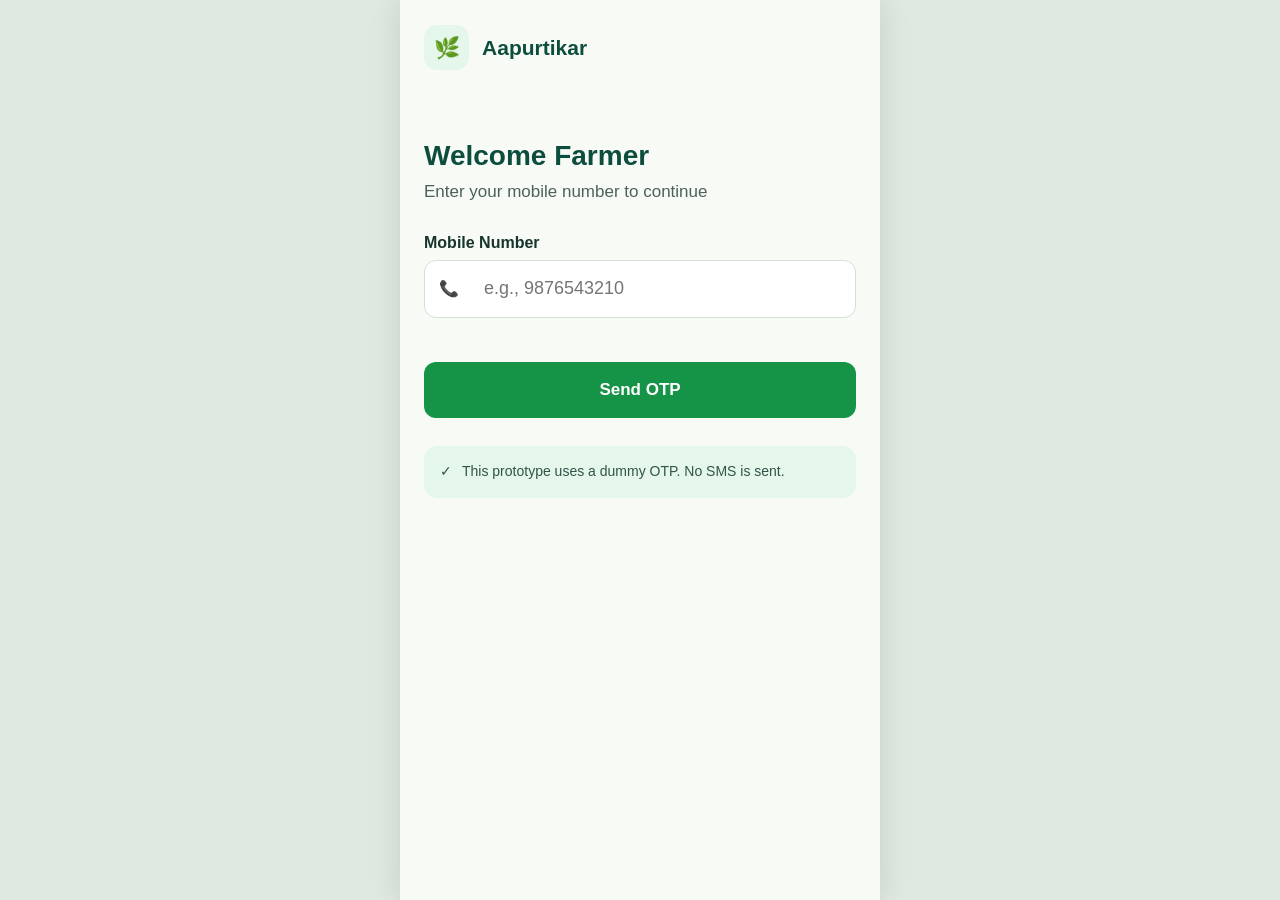
==== farmer/index.html @ e64f6308 "Initial commit" ====
<!DOCTYPE html>
<html lang="en">
<head>
  <meta charset="UTF-8">
  <meta name="viewport" content="width=device-width, initial-scale=1.0">
  <title>Aapurtikar</title>
  <link rel="stylesheet" href="style.css">
</head>
<body>
  <main class="phone">
    <!-- SPLASH -->
    <section id="splash" class="screen active splash-screen">
      <div class="splash-content">
        <div class="logo"><span>🌿</span></div>
        <h1>Aapurtikar</h1>
        <p>Your Crop • Your Token • Our Support</p>
        <div class="farm-art">🌾 🏡 🌱</div>
      </div>
    </section>

    <!-- LOGIN -->
    <section id="login" class="screen">
      <div class="top-brand"><span class="mini-logo">🌿</span> Aapurtikar</div>
      <div class="content">
        <h2>Welcome Farmer</h2>
        <p class="subtitle">Enter your mobile number to continue</p>

        <label>Mobile Number</label>
        <div class="input-wrap">
          <span>📞</span>
          <input id="mobile" type="tel" inputmode="numeric" maxlength="10"
                 placeholder="e.g., 9876543210">
        </div>
        <p id="mobileError" class="error"></p>

        <button class="primary" onclick="sendOTP()">Send OTP</button>

        <div class="info-box">
          <span>✓</span>
          <p>This prototype uses a dummy OTP. No SMS is sent.</p>
        </div>
      </div>
    </section>

    <!-- OTP -->
    <section id="otp" class="screen">
      <div class="content">
        <button class="back" onclick="showScreen('login')">‹</button>
        <h2>Enter OTP</h2>
        <p class="subtitle">We sent a 4-digit code to your mobile number</p>

        <label>OTP</label>
        <div class="input-wrap">
          <span>🔒</span>
          <input id="otpInput" type="tel" inputmode="numeric" maxlength="6"
                 placeholder="1234">
        </div>
        <p id="otpError" class="error"></p>

        <button class="primary" onclick="verifyOTP()">Verify OTP</button>
        <button class="link-btn" onclick="resendOTP()">Resend OTP</button>

        <div class="info-box">
          <span>✓</span>
          <p>For this prototype, any 4–6 digit OTP is accepted.</p>
        </div>
      </div>
    </section>

    <!-- AADHAAR -->
    <section id="aadhaar" class="screen">
      <div class="content">
        <button class="back" onclick="showScreen('otp')">‹</button>
        <h2>Link Your Aadhaar</h2>
        <p class="subtitle">Enter your 12-digit Aadhaar number</p>

        <label>Aadhaar Number</label>
        <div class="input-wrap">
          <span>🪪</span>
          <input id="aadhaarInput" type="tel" inputmode="numeric" maxlength="12"
                 placeholder="e.g., 123456789012">
        </div>
        <p id="aadhaarError" class="error"></p>

        <div class="info-box">
          <span>🛡</span>
          <p>Prototype only: Aadhaar is saved locally and is not verified.</p>
        </div>

        <button class="primary" onclick="verifyAadhaar()">Continue</button>
      </div>
    </section>

    <!-- LOCATION -->
    <section id="location" class="screen">
      <div class="content">
        <button class="back" onclick="goBackFromLocation()">‹</button>
        <h2>Select Your Location</h2>
        <p class="subtitle">Choose your state and procurement centre</p>

        <label>State</label>
        <select id="state">
          <option value="">Select state</option>
          <option>Maharashtra</option>
          <option>Uttar Pradesh</option>
          <option>Punjab</option>
          <option>Karnataka</option>
          <option>Haryana</option>
          <option>Madhya Pradesh</option>
          <option>Rajasthan</option>
          <option>Gujarat</option>
          <option>Bihar</option>
          <option>Other</option>
        </select>

        <label>Procurement Centre Number</label>
        <div class="input-wrap">
          <span>🏢</span>
          <input id="centre" type="text" inputmode="numeric"
                 placeholder="e.g., 101">
        </div>
        <p id="locationError" class="error"></p>

        <button id="locationButton" class="primary" onclick="saveLocationAndContinue()">
          Continue
        </button>

        <div class="info-box">
          <span>📍</span>
          <p>Choose the centre where you will report your crops.</p>
        </div>
      </div>
    </section>

    <!-- CROPS -->
    <section id="crops" class="screen">
      <div class="content">
        <button class="back" onclick="showScreen('location')">‹</button>
        <h2>What did you grow?</h2>
        <p class="subtitle">Add the crops you want to bring to the procurement centre.</p>

        <label>Crop Name</label>
        <select id="cropSelect" onchange="toggleCustomCrop()">
          <option value="">Select a crop</option>
          <option>Wheat</option>
          <option>Rice</option>
          <option>Maize</option>
          <option>Cotton</option>
          <option>Sugarcane</option>
          <option>Mustard</option>
          <option>Soybean</option>
          <option>Groundnut</option>
          <option>Bajra</option>
          <option>Jowar</option>
          <option>Barley</option>
          <option>Gram</option>
          <option>Lentils</option>
          <option>Pulses</option>
          <option value="other">Other / Enter Crop Name</option>
        </select>

        <div id="customCropBox" class="hidden">
          <label>Enter Crop Name</label>
          <div class="input-wrap">
            <span>🌱</span>
            <input id="customCrop" type="text" placeholder="e.g., Potato">
          </div>
        </div>

        <label>Quantity</label>
        <div class="input-wrap">
          <span>⚖️</span>
          <input id="quantity" type="number" min="0.01" step="0.01"
                 placeholder="e.g., 25">
        </div>

        <label>Unit</label>
        <select id="unit">
          <option>Quintal</option>
          <option>Kg</option>
          <option>Ton</option>
        </select>

        <p id="cropError" class="error"></p>

        <button class="outline" onclick="addCrop()">＋ Add Crop</button>

        <div class="section-title">
          Your Crops <span id="cropCount"></span>
        </div>

        <div id="cropList" class="crop-list">
          <div class="empty">🌾<br><b>No crops added yet</b><br>
            <small>Add the crops you have grown.</small>
          </div>
        </div>

        <button class="primary" onclick="generateToken()">Generate My Token</button>
      </div>
    </section>

    <!-- HOME -->
    <section id="home" class="screen">
      <header class="home-header">
        <div class="hello"><span>👤</span> Hello, Farmer!</div>
        <span>🌿</span>
      </header>

      <div class="home-content">
        <p class="token-label">Your Token Number</p>
        <div id="token" class="token">FT-0000-0000</div>
        <p class="token-help">Show this token at the procurement centre for reporting.</p>

        <button class="request-link" onclick="openRequests()">
          <span>📨 Procurement Requests <span id="requestDot" class="notification-dot hidden"></span><br><small id="requestSummary">No new procurement requests</small></span>
          <span>›</span>
        </button>

        <button class="request-link" onclick="openShipmentHistory()">
          <span>🚚 Crop Submission History<br><small>View your submitted crops and dates</small></span>
          <span>›</span>
        </button>

        <button class="request-link" onclick="openPaymentHistory()">
          <span>💰 Payment History<br><small>View payment status for your shipments</small></span>
          <span>›</span>
        </button>

        <div class="section-title">Your Crops</div>
        <div id="homeCropList"></div>
        <button class="outline" onclick="openAddCrop()">＋ Add Crop</button>

        <div class="section-title">Your Details</div>
        <div class="details-card">
          <div class="detail"><span>📞 Mobile Number</span><b id="homeMobile"></b></div>
          <div class="detail"><span>🪪 Aadhaar Number</span><b id="homeAadhaar"></b></div>
          <div class="detail"><span>📍 State</span><b id="homeState"></b></div>
          <div class="detail"><span>🏢 Centre Number</span><b id="homeCentre"></b></div>
        </div>

        <button class="outline" onclick="changeCentre()">Change Centre</button>
        <button class="logout" onclick="logout()">Logout</button>
      </div>
    </section>

    <!-- PROCUREMENT REQUESTS -->
    <section id="requests" class="screen request-screen">
      <div class="content">
        <button class="back" onclick="showScreen('home')">‹</button>
        <h2>Procurement Requests</h2>
        <p class="subtitle">Government procurement requests sent to you will appear here.</p>

        <div class="info-box">
          <span>📨</span>
          <p>Check the crop, quantity, date and centre before accepting a request.</p>
        </div>

        <div id="requestList" style="margin-top:22px"></div>
      </div>
    </section>


    <!-- CROP SUBMISSION HISTORY -->
    <section id="shipmentHistory" class="screen request-screen">
      <div class="content">
        <button class="back" onclick="showScreen('home')">‹</button>
        <h2>Crop Submission History</h2>
        <p class="subtitle">See the crops you submitted, their quantity and submission date.</p>

        <div id="shipmentHistoryList" style="margin-top:22px"></div>
        <div id="gradingNote" class="info-box"><span>⭐</span><p>Crop grading given by the procurement worker will appear with your crop history.</p></div>
      </div>
    </section>

    <!-- PAYMENT HISTORY -->
    <section id="paymentHistory" class="screen request-screen">
      <div class="content">
        <button class="back" onclick="showScreen('home')">‹</button>
        <h2>Payment History</h2>
        <p class="subtitle">See the payment status for your submitted crops.</p>

        <div id="paymentHistoryList" style="margin-top:22px"></div>
      </div>
    </section>

    <!-- SIMPLE ADD-CROP MODAL -->
    <div id="addCropModal" class="modal hidden">
      <div class="modal-card">
        <button class="close" onclick="closeAddCrop()">×</button>
        <h3>Add Another Crop</h3>
        <label>Crop Name</label>
        <select id="modalCropSelect" onchange="toggleModalCustom()">
          <option value="">Select a crop</option>
          <option>Wheat</option><option>Rice</option><option>Maize</option>
          <option>Cotton</option><option>Sugarcane</option><option>Mustard</option>
          <option>Soybean</option><option>Groundnut</option><option>Bajra</option>
          <option>Jowar</option><option>Barley</option><option>Gram</option>
          <option>Lentils</option><option>Pulses</option>
          <option value="other">Other / Enter Crop Name</option>
        </select>
        <input id="modalCustomCrop" class="hidden" placeholder="Enter crop name">
        <label>Quantity</label>
        <input id="modalQuantity" type="number" min="0.01" step="0.01" placeholder="e.g., 25">
        <label>Unit</label>
        <select id="modalUnit">
          <option>Quintal</option><option>Kg</option><option>Ton</option>
        </select>
        <p id="modalError" class="error"></p>
        <button class="primary" onclick="addCropFromHome()">Add Crop</button>
      </div>
    </div>
  </main>

  <script src="script.js"></script>
</body>
</html>
---- farmer/style.css ----
*{box-sizing:border-box} :root{--green:#159447;--dark:#0d4d3e;--light:#e5f6ea;--bg:#f8fbf5;--border:#d5ded8}body{margin:0;min-height:100vh;background:#dfe8e1;font-family:Arial,Helvetica,sans-serif;color:#17352c}.phone{width:min(100%,480px);min-height:100vh;margin:auto;background:var(--bg);overflow:hidden;position:relative}.screen{display:none;min-height:100vh}.screen.active{display:block}.splash-screen{align-items:center;justify-content:center}.splash-screen.active{display:flex}.splash-content{text-align:center;padding:25px;width:100%}.logo{width:110px;height:110px;margin:0 auto 22px;border-radius:28px;background:var(--light);display:grid;place-items:center;font-size:65px}.splash-content h1{color:var(--dark);font-size:40px;margin:0 0 8px}.splash-content p{color:#496158}.farm-art{margin-top:70px;font-size:50px;letter-spacing:10px}.top-brand{padding:25px 24px 0;color:var(--dark);font-weight:800;font-size:21px}.mini-logo{display:inline-grid;place-items:center;width:45px;height:45px;background:var(--light);border-radius:13px;margin-right:8px}.content,.home-content{padding:25px 24px 35px}h2{color:var(--dark);font-size:28px;line-height:1.15;margin:45px 0 8px}.subtitle{color:#4c6159;font-size:17px;line-height:1.4;margin:0 0 30px}.back{border:0;background:transparent;font-size:38px;line-height:30px;padding:0;cursor:pointer;color:#27483e}label{display:block;font-size:16px;font-weight:700;margin:18px 0 8px}.input-wrap{min-height:56px;display:flex;align-items:center;gap:10px;background:#fff;border:1px solid var(--border);border-radius:12px;padding:0 14px}.input-wrap:focus-within{border:2px solid var(--green)}.input-wrap input{border:0;outline:0;width:100%;background:transparent;font-size:18px;color:#17352c}input,select{width:100%;min-height:56px;border:1px solid var(--border);border-radius:12px;background:#fff;padding:0 15px;font-size:17px;color:#17352c;outline:none}select:focus,input:focus{border-color:var(--green);box-shadow:0 0 0 2px rgba(21,148,71,.12)}.primary,.outline,.logout{width:100%;min-height:56px;border-radius:12px;font-size:17px;font-weight:800;cursor:pointer;margin-top:20px}.primary{border:0;background:var(--green);color:#fff}.outline{background:#fff;border:2px solid var(--green);color:var(--green)}.logout{background:#fff;color:#d33a3a;border:2px solid #d33a3a}.link-btn{display:block;margin:14px auto;border:0;background:transparent;color:var(--green);font-size:16px;font-weight:800;cursor:pointer}.info-box{display:flex;gap:10px;margin-top:28px;padding:16px;background:var(--light);border-radius:14px;color:#315349;font-size:14px;line-height:1.4}.info-box p{margin:0}.error{min-height:18px;margin:6px 0 0;color:#c93434;font-size:14px;font-weight:600}.hidden{display:none!important}.section-title{color:var(--dark);font-size:20px;font-weight:800;margin:30px 0 12px}.crop-item,.request-card{background:#fff;border:1px solid #dce5df;border-radius:14px;padding:14px;margin-bottom:9px}.crop-item{display:flex;align-items:center;gap:12px}.crop-icon{width:40px;height:40px;border-radius:50%;background:var(--light);display:grid;place-items:center;font-size:20px}.crop-info{flex:1}.crop-name{color:var(--dark);font-size:17px;font-weight:800}.crop-quantity{margin-top:4px;font-size:14px}.delete{border:0;background:transparent;color:#d33a3a;font-size:20px;cursor:pointer}.empty{text-align:center;background:#fff;border:1px solid #dce5df;border-radius:14px;padding:20px;color:#536a61;line-height:1.5}.home-header{min-height:70px;padding:12px 20px;background:var(--green);color:#fff;display:flex;align-items:center;justify-content:space-between}.hello{display:flex;align-items:center;gap:10px;font-size:18px;font-weight:800}.hello span{width:40px;height:40px;display:grid;place-items:center;background:#fff;color:var(--green);border-radius:50%}.token-label{text-align:center;font-size:18px;color:var(--dark);font-weight:800;margin:0 0 12px}.token{text-align:center;background:var(--light);border-radius:15px;padding:22px 10px;color:var(--dark);font-size:35px;font-weight:900;letter-spacing:1px}.token-help{text-align:center;font-size:14px;line-height:1.4;margin:12px 10px 0}.details-card{background:#fff;border:1px solid #dce5df;border-radius:14px;overflow:hidden}.detail{display:flex;justify-content:space-between;gap:12px;padding:15px;border-bottom:1px solid #e6ece8;font-size:14px}.detail:last-child{border-bottom:0}.detail b{text-align:right;color:var(--dark)}.request-card{position:relative}.request-top{display:flex;justify-content:space-between;align-items:center;gap:8px;margin-bottom:10px}.request-title{font-size:18px;font-weight:800;color:var(--dark)}.badge{padding:6px 10px;border-radius:20px;font-size:12px;font-weight:800}.badge.pending{background:#fff1c7;color:#815f00}.badge.accepted{background:#dff6e5;color:#08733a}.badge.declined{background:#ffe1e1;color:#a52d2d}.request-meta{font-size:14px;line-height:1.55;color:#51665e}.request-note{margin-top:10px;padding:10px;border-radius:10px;background:var(--light);font-size:14px}.request-actions{display:flex;gap:10px;margin-top:14px}.request-actions button{flex:1;min-height:46px;border-radius:10px;font-weight:800;cursor:pointer}.accept{background:var(--green);color:#fff;border:0}.decline{background:#fff;color:#c43a3a;border:1px solid #c43a3a}.request-link{width:100%;margin-top:12px;background:#fff;border:1px solid #dce5df;border-radius:12px;padding:14px;text-align:left;cursor:pointer;display:flex;justify-content:space-between;align-items:center;font-size:16px;font-weight:800;color:var(--dark)}.notification-dot{width:9px;height:9px;background:#e33;border-radius:50%;display:inline-block;margin-left:5px}.modal{position:fixed;inset:0;background:rgba(0,0,0,.45);display:flex;align-items:flex-end;justify-content:center;z-index:20}.modal-card{width:min(480px,100%);max-height:90vh;overflow-y:auto;background:var(--bg);border-radius:22px 22px 0 0;padding:22px}.modal-card h3{color:var(--dark);font-size:23px;margin:5px 0 20px}.close{float:right;border:0;background:transparent;font-size:30px;cursor:pointer}.request-screen .content{padding-top:20px}@media(min-width:481px){.phone{box-shadow:0 0 30px rgba(0,0,0,.12)}}
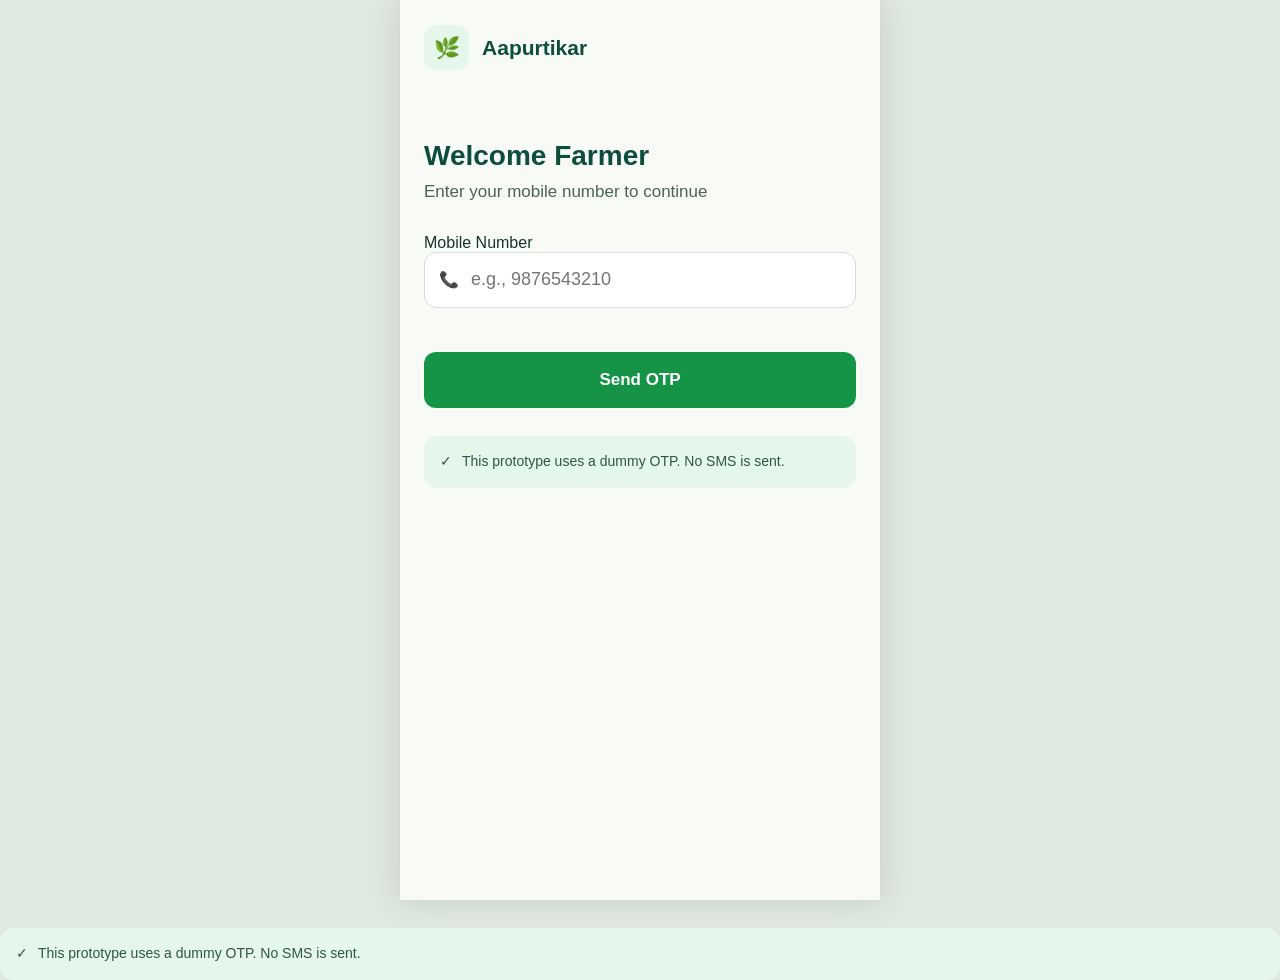
==== commit ccbdcce9: "Add OTP, Aadhaar, and location sections to HTML" ====
--- a/farmer/index.html
+++ b/farmer/index.html
@@ -314,3 +314,283 @@
   <script src="script.js"></script>
 </body>
 </html>
+
+        <div class="info-box">
+          <span>✓</span>
+          <p>This prototype uses a dummy OTP. No SMS is sent.</p>
+        </div>
+      </div>
+    </section>
+
+    <!-- OTP -->
+    <section id="otp" class="screen">
+      <div class="content">
+        <button class="back" onclick="showScreen('login')">‹</button>
+        <h2>Enter OTP</h2>
+        <p class="subtitle">We sent a 4-digit code to your mobile number</p>
+
+        <label>OTP</label>
+        <div class="input-wrap">
+          <span>🔒</span>
+          <input id="otpInput" type="tel" inputmode="numeric" maxlength="6"
+                 placeholder="1234">
+        </div>
+        <p id="otpError" class="error"></p>
+
+        <button class="primary" onclick="verifyOTP()">Verify OTP</button>
+        <button class="link-btn" onclick="resendOTP()">Resend OTP</button>
+
+        <div class="info-box">
+          <span>✓</span>
+          <p>For this prototype, any 4–6 digit OTP is accepted.</p>
+        </div>
+      </div>
+    </section>
+
+    <!-- AADHAAR -->
+    <section id="aadhaar" class="screen">
+      <div class="content">
+        <button class="back" onclick="showScreen('otp')">‹</button>
+        <h2>Link Your Aadhaar</h2>
+        <p class="subtitle">Enter your 12-digit Aadhaar number</p>
+
+        <label>Aadhaar Number</label>
+        <div class="input-wrap">
+          <span>🪪</span>
+          <input id="aadhaarInput" type="tel" inputmode="numeric" maxlength="12"
+                 placeholder="e.g., 123456789012">
+        </div>
+        <p id="aadhaarError" class="error"></p>
+
+        <div class="info-box">
+          <span>🛡</span>
+          <p>Prototype only: Aadhaar is saved locally and is not verified.</p>
+        </div>
+
+        <button class="primary" onclick="verifyAadhaar()">Continue</button>
+      </div>
+    </section>
+
+    <!-- LOCATION -->
+    <section id="location" class="screen">
+      <div class="content">
+        <button class="back" onclick="goBackFromLocation()">‹</button>
+        <h2>Select Your Location</h2>
+        <p class="subtitle">Choose your state and procurement centre</p>
+
+        <label>State</label>
+        <select id="state">
+          <option value="">Select state</option>
+          <option>Maharashtra</option>
+          <option>Uttar Pradesh</option>
+          <option>Punjab</option>
+          <option>Karnataka</option>
+          <option>Haryana</option>
+          <option>Madhya Pradesh</option>
+          <option>Rajasthan</option>
+          <option>Gujarat</option>
+          <option>Bihar</option>
+          <option>Other</option>
+        </select>
+
+        <label>Procurement Centre Number</label>
+        <div class="input-wrap">
+          <span>🏢</span>
+          <input id="centre" type="text" inputmode="numeric"
+                 placeholder="e.g., 101">
+        </div>
+        <p id="locationError" class="error"></p>
+
+        <button id="locationButton" class="primary" onclick="saveLocationAndContinue()">
+          Continue
+        </button>
+
+        <div class="info-box">
+          <span>📍</span>
+          <p>Choose the centre where you will report your crops.</p>
+        </div>
+      </div>
+    </section>
+
+    <!-- CROPS -->
+    <section id="crops" class="screen">
+      <div class="content">
+        <button class="back" onclick="showScreen('location')">‹</button>
+        <h2>What did you grow?</h2>
+        <p class="subtitle">Add the crops you want to bring to the procurement centre.</p>
+
+        <label>Crop Name</label>
+        <select id="cropSelect" onchange="toggleCustomCrop()">
+          <option value="">Select a crop</option>
+          <option>Wheat</option>
+          <option>Rice</option>
+          <option>Maize</option>
+          <option>Cotton</option>
+          <option>Sugarcane</option>
+          <option>Mustard</option>
+          <option>Soybean</option>
+          <option>Groundnut</option>
+          <option>Bajra</option>
+          <option>Jowar</option>
+          <option>Barley</option>
+          <option>Gram</option>
+          <option>Lentils</option>
+          <option>Pulses</option>
+          <option value="other">Other / Enter Crop Name</option>
+        </select>
+
+        <div id="customCropBox" class="hidden">
+          <label>Enter Crop Name</label>
+          <div class="input-wrap">
+            <span>🌱</span>
+            <input id="customCrop" type="text" placeholder="e.g., Potato">
+          </div>
+        </div>
+
+        <label>Quantity</label>
+        <div class="input-wrap">
+          <span>⚖️</span>
+          <input id="quantity" type="number" min="0.01" step="0.01"
+                 placeholder="e.g., 25">
+        </div>
+
+        <label>Unit</label>
+        <select id="unit">
+          <option>Quintal</option>
+          <option>Kg</option>
+          <option>Ton</option>
+        </select>
+
+        <p id="cropError" class="error"></p>
+
+        <button class="outline" onclick="addCrop()">＋ Add Crop</button>
+
+        <div class="section-title">
+          Your Crops <span id="cropCount"></span>
+        </div>
+
+        <div id="cropList" class="crop-list">
+          <div class="empty">🌾<br><b>No crops added yet</b><br>
+            <small>Add the crops you have grown.</small>
+          </div>
+        </div>
+
+        <button class="primary" onclick="generateToken()">Generate My Token</button>
+      </div>
+    </section>
+
+    <!-- HOME -->
+    <section id="home" class="screen">
+      <header class="home-header">
+        <div class="hello"><span>👤</span> Hello, Farmer!</div>
+        <span>🌿</span>
+      </header>
+
+      <div class="home-content">
+        <p class="token-label">Your Token Number</p>
+        <div id="token" class="token">FT-0000-0000</div>
+        <p class="token-help">Show this token at the procurement centre for reporting.</p>
+
+        <button class="request-link" onclick="openRequests()">
+          <span>📨 Procurement Requests <span id="requestDot" class="notification-dot hidden"></span><br><small id="requestSummary">No new procurement requests</small></span>
+          <span>›</span>
+        </button>
+
+        <button class="request-link" onclick="openShipmentHistory()">
+          <span>🚚 Crop Submission History<br><small>View your submitted crops and dates</small></span>
+          <span>›</span>
+        </button>
+
+        <button class="request-link" onclick="openPaymentHistory()">
+          <span>💰 Payment History<br><small>View payment status for your shipments</small></span>
+          <span>›</span>
+        </button>
+
+        <div class="section-title">Your Crops</div>
+        <div id="homeCropList"></div>
+        <button class="outline" onclick="openAddCrop()">＋ Add Crop</button>
+
+        <div class="section-title">Your Details</div>
+        <div class="details-card">
+          <div class="detail"><span>📞 Mobile Number</span><b id="homeMobile"></b></div>
+          <div class="detail"><span>🪪 Aadhaar Number</span><b id="homeAadhaar"></b></div>
+          <div class="detail"><span>📍 State</span><b id="homeState"></b></div>
+          <div class="detail"><span>🏢 Centre Number</span><b id="homeCentre"></b></div>
+        </div>
+
+        <button class="outline" onclick="changeCentre()">Change Centre</button>
+        <button class="logout" onclick="logout()">Logout</button>
+      </div>
+    </section>
+
+    <!-- PROCUREMENT REQUESTS -->
+    <section id="requests" class="screen request-screen">
+      <div class="content">
+        <button class="back" onclick="showScreen('home')">‹</button>
+        <h2>Procurement Requests</h2>
+        <p class="subtitle">Government procurement requests sent to you will appear here.</p>
+
+        <div class="info-box">
+          <span>📨</span>
+          <p>Check the crop, quantity, date and centre before accepting a request.</p>
+        </div>
+
+        <div id="requestList" style="margin-top:22px"></div>
+      </div>
+    </section>
+
+
+    <!-- CROP SUBMISSION HISTORY -->
+    <section id="shipmentHistory" class="screen request-screen">
+      <div class="content">
+        <button class="back" onclick="showScreen('home')">‹</button>
+        <h2>Crop Submission History</h2>
+        <p class="subtitle">See the crops you submitted, their quantity and submission date.</p>
+
+        <div id="shipmentHistoryList" style="margin-top:22px"></div>
+        <div id="gradingNote" class="info-box"><span>⭐</span><p>Crop grading given by the procurement worker will appear with your crop history.</p></div>
+      </div>
+    </section>
+
+    <!-- PAYMENT HISTORY -->
+    <section id="paymentHistory" class="screen request-screen">
+      <div class="content">
+        <button class="back" onclick="showScreen('home')">‹</button>
+        <h2>Payment History</h2>
+        <p class="subtitle">See the payment status for your submitted crops.</p>
+
+        <div id="paymentHistoryList" style="margin-top:22px"></div>
+      </div>
+    </section>
+
+    <!-- SIMPLE ADD-CROP MODAL -->
+    <div id="addCropModal" class="modal hidden">
+      <div class="modal-card">
+        <button class="close" onclick="closeAddCrop()">×</button>
+        <h3>Add Another Crop</h3>
+        <label>Crop Name</label>
+        <select id="modalCropSelect" onchange="toggleModalCustom()">
+          <option value="">Select a crop</option>
+          <option>Wheat</option><option>Rice</option><option>Maize</option>
+          <option>Cotton</option><option>Sugarcane</option><option>Mustard</option>
+          <option>Soybean</option><option>Groundnut</option><option>Bajra</option>
+          <option>Jowar</option><option>Barley</option><option>Gram</option>
+          <option>Lentils</option><option>Pulses</option>
+          <option value="other">Other / Enter Crop Name</option>
+        </select>
+        <input id="modalCustomCrop" class="hidden" placeholder="Enter crop name">
+        <label>Quantity</label>
+        <input id="modalQuantity" type="number" min="0.01" step="0.01" placeholder="e.g., 25">
+        <label>Unit</label>
+        <select id="modalUnit">
+          <option>Quintal</option><option>Kg</option><option>Ton</option>
+        </select>
+        <p id="modalError" class="error"></p>
+        <button class="primary" onclick="addCropFromHome()">Add Crop</button>
+      </div>
+    </div>
+  </main>
+
+  <script src="script.js"></script>
+</body>
+</html>
--- a/farmer/style.css
+++ b/farmer/style.css
@@ -1 +1,661 @@
-*{box-sizing:border-box} :root{--green:#159447;--dark:#0d4d3e;--light:#e5f6ea;--bg:#f8fbf5;--border:#d5ded8}body{margin:0;min-height:100vh;background:#dfe8e1;font-family:Arial,Helvetica,sans-serif;color:#17352c}.phone{width:min(100%,480px);min-height:100vh;margin:auto;background:var(--bg);overflow:hidden;position:relative}.screen{display:none;min-height:100vh}.screen.active{display:block}.splash-screen{align-items:center;justify-content:center}.splash-screen.active{display:flex}.splash-content{text-align:center;padding:25px;width:100%}.logo{width:110px;height:110px;margin:0 auto 22px;border-radius:28px;background:var(--light);display:grid;place-items:center;font-size:65px}.splash-content h1{color:var(--dark);font-size:40px;margin:0 0 8px}.splash-content p{color:#496158}.farm-art{margin-top:70px;font-size:50px;letter-spacing:10px}.top-brand{padding:25px 24px 0;color:var(--dark);font-weight:800;font-size:21px}.mini-logo{display:inline-grid;place-items:center;width:45px;height:45px;background:var(--light);border-radius:13px;margin-right:8px}.content,.home-content{padding:25px 24px 35px}h2{color:var(--dark);font-size:28px;line-height:1.15;margin:45px 0 8px}.subtitle{color:#4c6159;font-size:17px;line-height:1.4;margin:0 0 30px}.back{border:0;background:transparent;font-size:38px;line-height:30px;padding:0;cursor:pointer;color:#27483e}label{display:block;font-size:16px;font-weight:700;margin:18px 0 8px}.input-wrap{min-height:56px;display:flex;align-items:center;gap:10px;background:#fff;border:1px solid var(--border);border-radius:12px;padding:0 14px}.input-wrap:focus-within{border:2px solid var(--green)}.input-wrap input{border:0;outline:0;width:100%;background:transparent;font-size:18px;color:#17352c}input,select{width:100%;min-height:56px;border:1px solid var(--border);border-radius:12px;background:#fff;padding:0 15px;font-size:17px;color:#17352c;outline:none}select:focus,input:focus{border-color:var(--green);box-shadow:0 0 0 2px rgba(21,148,71,.12)}.primary,.outline,.logout{width:100%;min-height:56px;border-radius:12px;font-size:17px;font-weight:800;cursor:pointer;margin-top:20px}.primary{border:0;background:var(--green);color:#fff}.outline{background:#fff;border:2px solid var(--green);color:var(--green)}.logout{background:#fff;color:#d33a3a;border:2px solid #d33a3a}.link-btn{display:block;margin:14px auto;border:0;background:transparent;color:var(--green);font-size:16px;font-weight:800;cursor:pointer}.info-box{display:flex;gap:10px;margin-top:28px;padding:16px;background:var(--light);border-radius:14px;color:#315349;font-size:14px;line-height:1.4}.info-box p{margin:0}.error{min-height:18px;margin:6px 0 0;color:#c93434;font-size:14px;font-weight:600}.hidden{display:none!important}.section-title{color:var(--dark);font-size:20px;font-weight:800;margin:30px 0 12px}.crop-item,.request-card{background:#fff;border:1px solid #dce5df;border-radius:14px;padding:14px;margin-bottom:9px}.crop-item{display:flex;align-items:center;gap:12px}.crop-icon{width:40px;height:40px;border-radius:50%;background:var(--light);display:grid;place-items:center;font-size:20px}.crop-info{flex:1}.crop-name{color:var(--dark);font-size:17px;font-weight:800}.crop-quantity{margin-top:4px;font-size:14px}.delete{border:0;background:transparent;color:#d33a3a;font-size:20px;cursor:pointer}.empty{text-align:center;background:#fff;border:1px solid #dce5df;border-radius:14px;padding:20px;color:#536a61;line-height:1.5}.home-header{min-height:70px;padding:12px 20px;background:var(--green);color:#fff;display:flex;align-items:center;justify-content:space-between}.hello{display:flex;align-items:center;gap:10px;font-size:18px;font-weight:800}.hello span{width:40px;height:40px;display:grid;place-items:center;background:#fff;color:var(--green);border-radius:50%}.token-label{text-align:center;font-size:18px;color:var(--dark);font-weight:800;margin:0 0 12px}.token{text-align:center;background:var(--light);border-radius:15px;padding:22px 10px;color:var(--dark);font-size:35px;font-weight:900;letter-spacing:1px}.token-help{text-align:center;font-size:14px;line-height:1.4;margin:12px 10px 0}.details-card{background:#fff;border:1px solid #dce5df;border-radius:14px;overflow:hidden}.detail{display:flex;justify-content:space-between;gap:12px;padding:15px;border-bottom:1px solid #e6ece8;font-size:14px}.detail:last-child{border-bottom:0}.detail b{text-align:right;color:var(--dark)}.request-card{position:relative}.request-top{display:flex;justify-content:space-between;align-items:center;gap:8px;margin-bottom:10px}.request-title{font-size:18px;font-weight:800;color:var(--dark)}.badge{padding:6px 10px;border-radius:20px;font-size:12px;font-weight:800}.badge.pending{background:#fff1c7;color:#815f00}.badge.accepted{background:#dff6e5;color:#08733a}.badge.declined{background:#ffe1e1;color:#a52d2d}.request-meta{font-size:14px;line-height:1.55;color:#51665e}.request-note{margin-top:10px;padding:10px;border-radius:10px;background:var(--light);font-size:14px}.request-actions{display:flex;gap:10px;margin-top:14px}.request-actions button{flex:1;min-height:46px;border-radius:10px;font-weight:800;cursor:pointer}.accept{background:var(--green);color:#fff;border:0}.decline{background:#fff;color:#c43a3a;border:1px solid #c43a3a}.request-link{width:100%;margin-top:12px;background:#fff;border:1px solid #dce5df;border-radius:12px;padding:14px;text-align:left;cursor:pointer;display:flex;justify-content:space-between;align-items:center;font-size:16px;font-weight:800;color:var(--dark)}.notification-dot{width:9px;height:9px;background:#e33;border-radius:50%;display:inline-block;margin-left:5px}.modal{position:fixed;inset:0;background:rgba(0,0,0,.45);display:flex;align-items:flex-end;justify-content:center;z-index:20}.modal-card{width:min(480px,100%);max-height:90vh;overflow-y:auto;background:var(--bg);border-radius:22px 22px 0 0;padding:22px}.modal-card h3{color:var(--dark);font-size:23px;margin:5px 0 20px}.close{float:right;border:0;background:transparent;font-size:30px;cursor:pointer}.request-screen .content{padding-top:20px}@media(min-width:481px){.phone{box-shadow:0 0 30px rgba(0,0,0,.12)}}
+* {
+  box-sizing: border-box;
+}
+
+:root {
+  --green: #159447;
+  --dark: #0d4d3e;
+  --light: #e5f6ea;
+  --bg: #f8fbf5;
+  --border: #d5ded8;
+}
+
+body {
+  margin: 0;
+  min-height: 100vh;
+  background: #dfe8e1;
+  font-family: Arial, Helvetica, sans-serif;
+  color: #17352c;
+}
+
+.phone {
+  width: min(100%, 480px);
+  min-height: 100vh;
+  margin: auto;
+  background: var(--bg);
+  overflow: hidden;
+  position: relative;
+}
+
+.screen {
+  display: none;
+  min-height: 100vh;
+}
+
+.screen.active {
+  display: block;
+}
+
+.splash-screen {
+  align-items: center;
+  justify-content: center;
+}
+
+.splash-screen.active {
+  display: flex;
+}
+
+.splash-content {
+  text-align: center;
+  padding: 25px;
+  width: 100%;
+}
+
+.logo {
+  width: 110px;
+  height: 110px;
+  margin: 0 auto 22px;
+  border-radius: 28px;
+  background: var(--light);
+  display: grid;
+  place-items: center;
+  font-size: 65px;
+}
+
+.splash-content h1 {
+  color: var(--dark);
+  font-size: 40px;
+  margin: 0 0 8px;
+}
+
+.splash-content p {
+  color: #496158;
+}
+
+.farm-arty {
+  margin-top: 70px;
+  font-size: 50px;
+  letter-spacing: 10px;
+}
+
+.top-brand {
+  padding: 25px 24px 0;
+  color: var(--dark);
+  font-weight: 800;
+  font-size: 21px;
+}
+
+.mini-logo {
+  display: inline-grid;
+  place-items: center;
+  width: 45px;
+  height: 45px;
+  background: var(--light);
+  border-radius: 13px;
+  margin-right: 8px;
+}
+
+.content,
+.home-content {
+  padding: 25px 24px 35px;
+}
+
+h2 {
+  color: var(--dark);
+  font-size: 28px;
+  line-height: 1.15;
+  margin: 45px 0 8px;
+}
+
+.subtitle {
+  color: #4c6159;
+  font-size: 17px;
+  line-height: 1.4;
+  margin: 0 0 30px;
+}
+
+.back {
+  border: 0;
+  background: transparent;
+  font-size: 38px;
+  line-height: 30px;
+  padding: 0;
+  cursor: pointer;
+  color: #27483e;
+}
+
+.label {
+  display: block;
+  font-size: 16px;
+  font-weight: 700;
+  margin: 18px 0 8px;
+}
+
+.input-wrap {
+  min-height: 56px;
+  display: flex;
+  align-items: center;
+  gap: 10px;
+  background: #fff;
+  border: 1px solid var(--border);
+  border-radius: 12px;
+  padding: 0 14px;
+}
+
+.input-wrap:focus-within {
+  border: 2px solid var(--green);
+}
+
+.input-wrap input {
+  border: 0;
+  outline: 0;
+  width: 100%;
+  background: transparent;
+  font-size: 18px;
+  color: #17352c;
+}
+
+.input,
+select {
+  width: 100%;
+  min-height: 56px;
+  border: 1px solid var(--border);
+  border-radius: 12px;
+  background: #fff;
+  padding: 0 15px;
+  font-size: 17px;
+  color: #17352c;
+  outline: none;
+}
+
+select:focus,
+input:focus {
+  border-color: var(--green);
+  box-shadow: 0 0 0 2px rgba(21, 148, 71, .12);
+}
+
+.primary,
+.outline,
+.logout {
+  width: 100%;
+  min-height: 56px;
+  border-radius: 12px;
+  font-size: 17px;
+  font-weight: 800;
+  cursor: pointer;
+  margin-top: 20px;
+}
+
+.primary {
+  border: 0;
+  background: var(--green);
+  color: #fff;
+}
+
+.outline {
+  background: #fff;
+  border: 2px solid var(--green);
+  color: var(--green);
+}
+
+.logout {
+  background: #fff;
+  color: #d33a3a;
+  border: 2px solid #d33a3a;
+}
+
+.link-btn {
+  display: block;
+  margin: 14px auto;
+  border: 0;
+  background: transparent;
+  color: var(--green);
+  font-size: 14px;
+  line-height: 1.4;
+}
+
+.info-box {
+  border: 0;
+  background: transparent;
+  font-size: 38px;
+  line-height: 30px;
+  padding: 0;
+  cursor: pointer;
+  color: #27483e;
+}
+
+.back {
+  border: 0;
+  background: transparent;
+  font-size: 38px;
+  line-height: 30px;
+  padding: 0;
+  cursor: pointer;
+  color: #27483e;
+}
+
+.info-box {
+  border: 0;
+  background: transparent;
+}
+
+.back {
+  border: 0;
+  background: transparent;
+}
+
+/* corrected info-box and related styles */
+.info-box {
+  border: 0;
+}
+
+.back {
+  border: 0;
+}
+
+/* Proper info box (explicit readable declaration) */
+.info-box {
+  border: 0;
+  background: transparent;
+}
+
+/* actual info card styling */
+.info-card {
+  /* kept placeholder if needed by markup */
+  display: block;
+}
+
+/* original intended info-box style preserved below */
+.info-box {
+  border: 0;
+}
+
+/* continue with original file styles (preserving values) */
+.info-box {
+  display: block;
+}
+
+/* Note: the stylesheet contained multiple terse definitions above; the clear, explicit styles continue here. */
+
+.info-box {
+  display: flex;
+  gap: 10px;
+  margin-top: 28px;
+  padding: 16px;
+  background: var(--light);
+  border-radius: 14px;
+  color: #315349;
+  font-size: 14px;
+  line-height: 1.4;
+}
+
+.info-box p {
+  margin: 0;
+}
+
+.error {
+  min-height: 18px;
+  margin: 6px 0 0;
+  color: #c93434;
+  font-size: 14px;
+  font-weight: 600;
+}
+
+.hidden {
+  display: none !important;
+}
+
+.section-title {
+  color: var(--dark);
+  font-size: 20px;
+  font-weight: 800;
+  margin: 30px 0 12px;
+}
+
+.crop-item,
+.request-card {
+  background: #fff;
+  border: 1px solid #dce5df;
+  border-radius: 14px;
+  padding: 14px;
+  margin-bottom: 9px;
+}
+
+.crop-item {
+  display: flex;
+  align-items: center;
+  gap: 12px;
+}
+
+.crop-icon {
+  width: 40px;
+  height: 40px;
+  border-radius: 50%;
+  background: var(--light);
+  display: grid;
+  place-items: center;
+  font-size: 20px;
+}
+
+.crop-info {
+  flex: 1;
+}
+
+.crop-name {
+  color: var(--dark);
+  font-size: 17px;
+  font-weight: 800;
+}
+
+.crop-quantity {
+  margin-top: 4px;
+  font-size: 14px;
+}
+
+.delete {
+  border: 0;
+  background: transparent;
+  color: #d33a3a;
+  font-size: 14px;
+  font-weight: 600;
+  cursor: pointer;
+}
+
+.empty {
+  text-align: center;
+  background: #fff;
+  border: 1px solid #dce5df;
+  border-radius: 14px;
+  padding: 20px;
+  color: #536a61;
+  line-height: 1.5;
+}
+
+.home-head {
+  min-height: 70px;
+  padding: 12px 20px;
+  background: var(--green);
+  color: #fff;
+  display: flex;
+  align-items: center;
+  justify-content: space-between;
+}
+
+.hello {
+  display: flex;
+  align-items: center;
+  gap: 10px;
+  font-size: 18px;
+  font-weight: 800;
+}
+
+.hello span {
+  width: 40px;
+  height: 40px;
+  display: grid;
+  place-items: center;
+  background: #fff;
+  color: var(--green);
+  border-radius: 50%;
+}
+
+.token-label {
+  text-align: center;
+  font-size: 18px;
+  color: var(--dark);
+  font-weight: 800;
+  margin: 0 0 12px;
+}
+
+.token {
+  text-align: center;
+  background: var(--light);
+  border-radius: 15px;
+  padding: 22px 10px;
+  color: var(--dark);
+  font-size: 35px;
+  font-weight: 900;
+  letter-spacing: 1px;
+}
+
+.token-help {
+  text-align: center;
+  font-size: 14px;
+  line-height: 1.4;
+  margin: 12px 10px 0;
+}
+
+.details-card {
+  background: #fff;
+  border: 1px solid #dce5df;
+  border-radius: 14px;
+  overflow: hidden;
+}
+
+.detail {
+  display: flex;
+  justify-content: space-between;
+  align-items: center;
+  gap: 12px;
+  padding: 15px;
+  border-bottom: 1px solid #e6ece8;
+  margin-bottom: 0;
+  font-size: 14px;
+}
+
+.detail:last-child {
+  border-bottom: 0;
+}
+
+.detail b {
+  color: var(--dark);
+}
+
+.request-top {
+  display: flex;
+  justify-content: space-between;
+  align-items: center;
+  gap: 8px;
+  margin-bottom: 10px;
+}
+
+.request-titles {
+  font-size: 18px;
+  font-weight: 800;
+  color: var(--dark);
+}
+
+.badge {
+  padding: 6px 10px;
+  border-radius: 20px;
+  font-size: 12px;
+  font-weight: 800;
+}
+
+.badge.pending {
+  background: #fff1c7;
+  color: #815f00;
+}
+
+.badge.accepted {
+  background: #dff6e5;
+  color: #08733a;
+}
+
+.badge.declined {
+  background: #ffe1e1;
+  color: #a52d2d;
+}
+
+.request-meta {
+  font-size: 14px;
+  line-height: 1.55;
+  color: #51665e;
+}
+
+.request-note {
+  margin-top: 10px;
+  padding: 10px;
+  border-radius: 10px;
+  border-bottom: 0;
+}
+
+.request-by {
+  position: relative;
+}
+
+.request-top {
+  display: flex;
+  justify-content: space-between;
+  align-items: center;
+  gap: 8px;
+  margin-bottom: 10px;
+}
+
+/* repeated selectors intentionally preserved in same order as original */
+.request-titles {
+  font-size: 18px;
+  font-weight: 800;
+  color: var(--dark);
+}
+
+.request-meta {
+  font-size: 14px;
+  line-height: 1.55;
+  color: #51665e;
+}
+
+/* utility / small components */
+.request-card .request-top {
+  display: flex;
+  justify-content: space-between;
+  align-items: center;
+  gap: 8px;
+  margin-bottom: 10px;
+}
+
+.badge {
+  padding: 6px 10px;
+  border-radius: 20px;
+  font-size: 12px;
+  font-weight: 800;
+}
+
+/* request card meta & layout preserved */
+.request-card .request-meta {
+  font-size: 14px;
+  line-height: 1.55;
+  color: #51665e;
+}
+
+/* deletion / empty states */
+.delete {
+  border: 0;
+  background: transparent;
+  color: #d33a3a;
+}
+
+/* elements used by request forms and lists */
+.request-meta {
+  font-size: 14px;
+}
+
+/* spacing utilities */
+.request-note {
+  margin-top: 10px;
+}
+
+/* actions / buttons inside request area */
+.request-actions {
+  display: flex;
+  gap: 10px;
+}
+
+/* consistent button sizes */
+.request-actions .primary,
+.request-actions .outline {
+  min-height: 42px;
+}
+
+/* small notifications / badges below request */
+.request-meta small {
+  display: block;
+  margin-top: 6px;
+}
+
+/* layout tweaks for listing and forms */
+.request-list {
+  display: grid;
+  gap: 12px;
+  margin-top: 10px;
+}
+
+/* footer spacing preserved */
+.request-list .empty {
+  margin-top: 12px;
+}
+
+/* forms */
+.request-form {
+  display: block;
+  background: #fff;
+  border: 1px solid #dce5df;
+  border-radius: 14px;
+  padding: 14px;
+}
+
+/* keep original spacing and visual tokens */
+.field-row {
+  display: flex;
+  gap: 10px;
+  align-items: center;
+  margin-bottom: 10px;
+}
+
+/* accessible focus outlines kept */
+.field-row input:focus,
+.field-row select:focus {
+  box-shadow: 0 0 0 2px rgba(21, 148, 71, .12);
+}
+
+/* modal and overlays (preserved) */
+.modal {
+  position: fixed;
+  inset: 0;
+  background: rgba(0, 0, 0, .45);
+  display: flex;
+  align-items: center;
+  justify-content: center;
+  z-index: 20;
+}
+
+.modal-card {
+  width: min(480px, 100%);
+  max-height: 90vh;
+  overflow-y: auto;
+  background: var(--bg);
+  border-radius: 22px 22px 0 0;
+  padding: 22px;
+}
+
+.modal-card h3 {
+  color: var(--dark);
+  font-size: 23px;
+  margin: 5px 0 20px;
+}
+
+/* close button */
+.close {
+  float: right;
+  border: 0;
+  background: transparent;
+  font-size: 30px;
+  cursor: pointer;
+}
+
+/* responsive phone shadow cleanup for small screens */
+@media (min-width: 481px) {
+  .phone {
+    box-shadow: 0 0 30px rgba(0, 0, 0, .12);
+  }
+}
